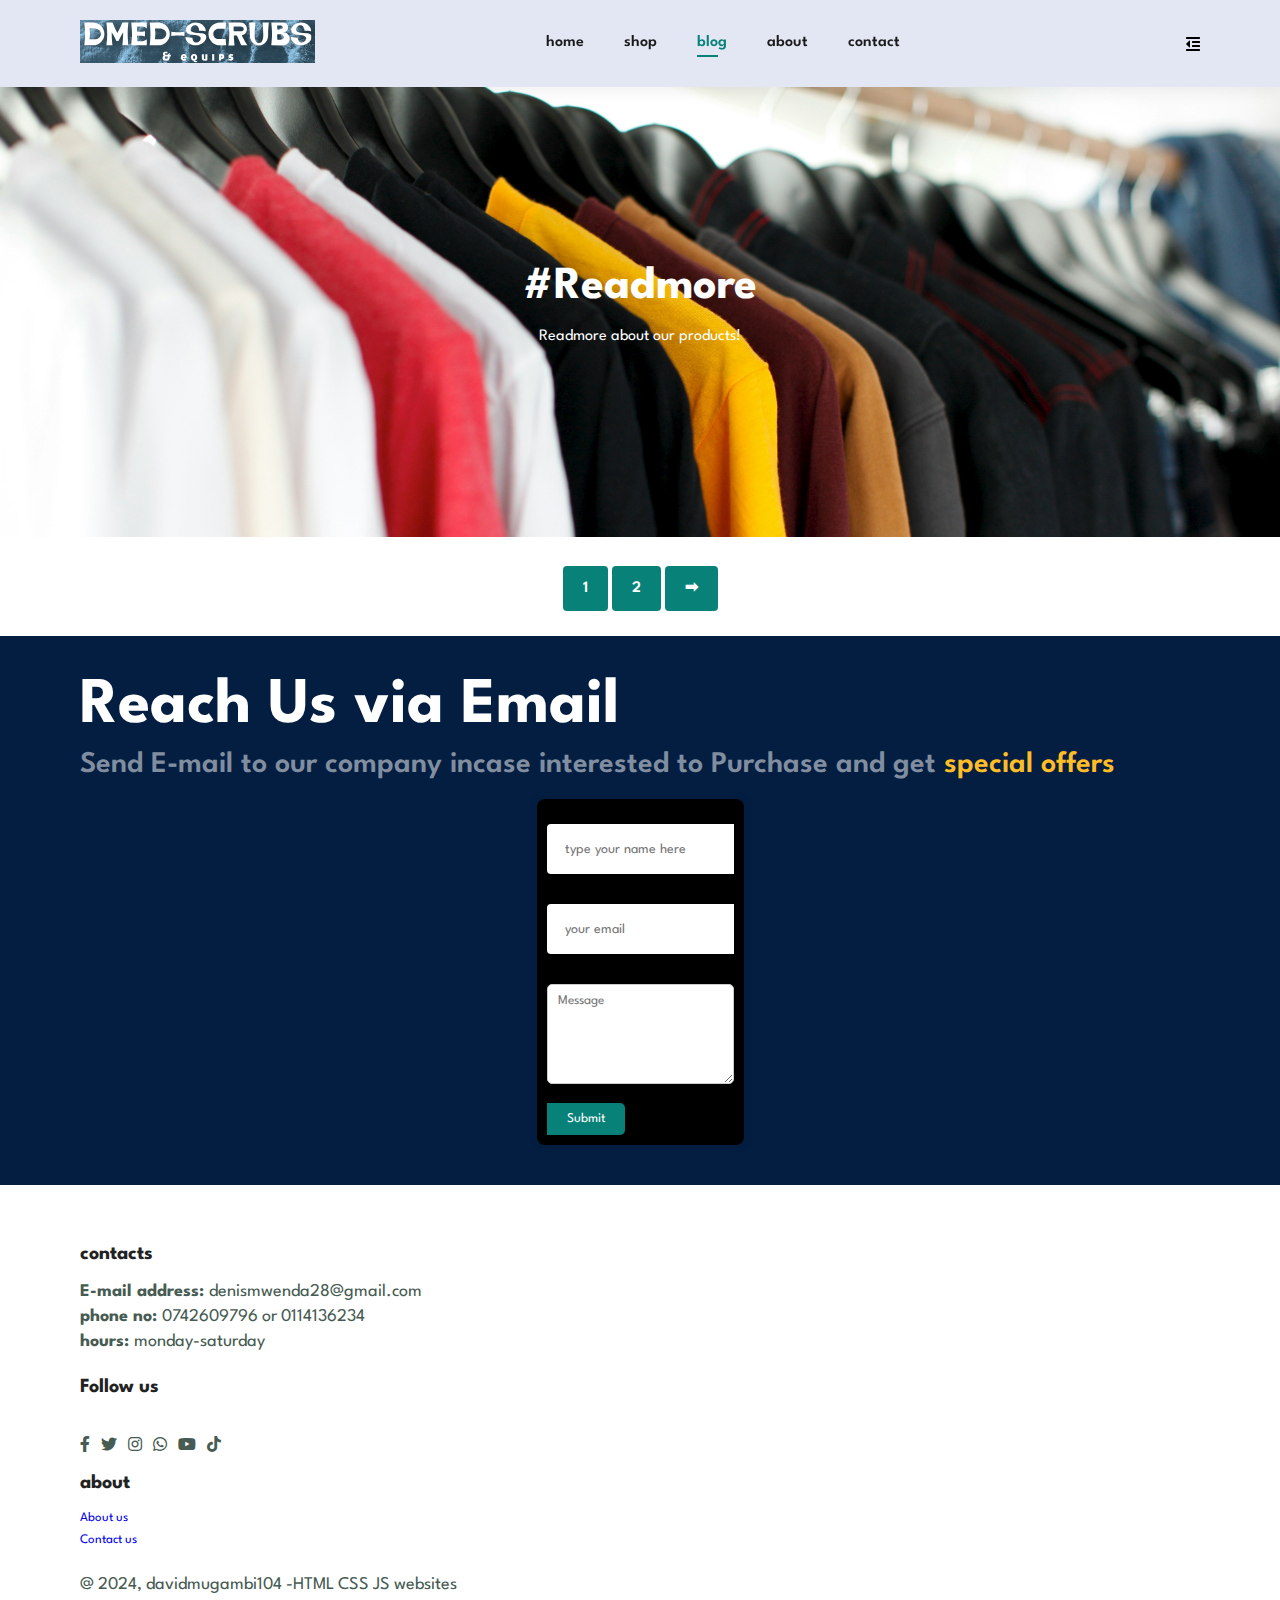
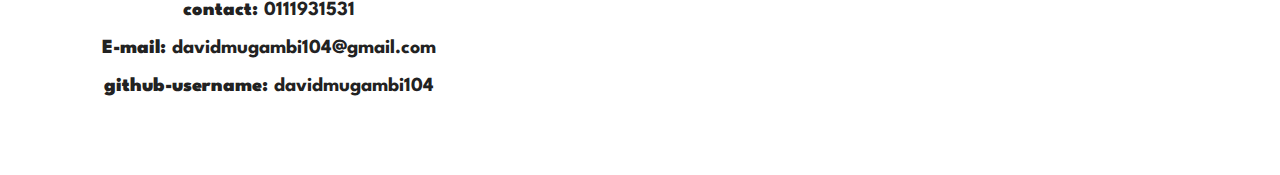
==== blog.html @ 66b5e8b1 "first commit" ====
<!DOCTYPE html>
<html lang="en">
<head>
    <meta charset="UTF-8">
    <meta name="viewport" content="width=device-width, initial-scale=1.0">
    <title>SCRUBS</title>
    <link rel="stylesheet" href="https://use.fontawesome.com/releases/v5.15.4/css/all.css" >
    <link rel="stylesheet" href="./style.css">
</head>
<body> 
    <section id="header">
    <a href="#"><img src="src/logo/background.png" class="logo" alt=""></a>
    
      
    <div>
       
        <ul id="navbar">
            <li><a href="index.html">home</a></li>
            <li><a  href="shop.html">shop</a></li>
            <li><a class="active" href="blog.html">blog</a></li>
            <li><a href="about.html">about</a></li>
            <li><a href="contact.html">contact</a></li>
            <li><a href="cart.html"><i class="far fa-shopping-bag"></i></a></li>
            <a href="#" id="close"><i class="far fa-window-close"></i></a>

        </ul>
    </div>
    <div id="mobile">
        <i id="bar" class="fas fa-outdent"></i>
    </div>
      
</section>
<section id="page-header" class="blog-header">
   
    <h2>#Readmore</h2>
   
    <p>Readmore about our products!</p>
    

</section>
<section></section>

<section id="pagination" class="section-p1">
    <a href="#">1</a>
    <a href="#">2</a>
    <a href="#">➡</a>

</section>


<section id="newsletter" class="section-p1">
    <div class="newstext">
        <h4>Reach Us via Email </h4>
    <p>Send E-mail to our company incase interested  to Purchase and get <span>special offers</span></p>
   </div class="form">
    <form  action="https://formspree.io/f/myyrlqpw" method="POST">
    <label for="name">Name:</label><br>
    <input type="text" id="name" placeholder="type your name here" name="name"><br>
    <label for="email">Email:</label><br>
    <input type="email" id="email" placeholder="your email" name="email"><br>
    <label for="message">Message:</label><br>
    <textarea id="message" placeholder="Message" name="message"></textarea><br>
    <button type="submit">Submit</button>
  </form>
  </div>
  
</section>
<footer class="section-p1">
    <div class="col">
        <img src="" alt="">
        <h4>contacts</h4>
        <p><strong>E-mail address: </strong>denismwenda28@gmail.com</p>
        <p><strong>phone no: </strong>0742609796 or 0114136234</p>
        <p><strong>hours: </strong>monday-saturday</p>
        <div class="follow">
            <h4>Follow us</h4>
            <div class="icon container">
                <i class="fab fa-facebook-f"></i>
                <i class="fab fa-twitter"></i>
                <i class="fab fa-instagram"></i>
                <i class="fab fa-whatsapp"></i>
                <i class="fab fa-youtube"></i>
                <i class="fab fa-tiktok"></i>
  
    </div>
            <div class="col">
                <h4>about</h4>
                <a href="#">About us</a>
                <a href="#">Contact us</a>


            </div>
            <div class="copyright">
                <p>@ 2024, davidmugambi104 -HTML CSS JS websites</p>
                <h4><strong>contact: </strong>0111931531</h4>
                <h4><strong>E-mail: </strong>davidmugambi104@gmail.com</h4>
                <h4><strong>github-username: </strong>davidmugambi104</h4>
   
            </div>
        </div>
    </div>

</footer>
  
    <script src="index.js"></script>
</body>
</html>
---- style.css ----
@import url('https://fonts.googleapis.com/css2?family=Spartan:wght@100;200;300;400;500;600;700;800;900&display=swap');
*{
    margin: 0;
    padding: 0;
    box-sizing: border-box;
    font-family: 'Spartan', sans-serif;
}

h1{
    font-size:50px;
    line-height:64px;
    color:#222
}

h2{
    font-size: 46px;
    line-height: 54px;
    color:#222
}

h4{
    font-size: 20px;
    color: #222;

}

h6{
    font-weight:700;
    font-size: 12px;

}
p{
    font-size: 16px;
    color:#465b52;
    margin:15px 0 20px 0;
}
.section-p1{
    padding:40px 80px;
}
.section-m1{
    margin: 40px 0;
}
button.normal{
    font-size: 14px;
    font-weight: 600;
    padding: 15px 30px;
    color: #000;
    background-color: #fff;
    border-radius: 4px;
    cursor: pointer;
    border: none;
    outline: none;
    transition:0.1s;
}
button.white{
    font-size: 13px;
    font-weight: 600;
    padding: 11px 18px;
    color: #fff;
    background-color: transparent;
    cursor: pointer;
    border: 1px solid #fff;
    outline: none;
    transition:0.2s;
}
#header{
    display:flex;
    align-items:center;
    justify-content: space-between;
    padding: 20px 80px;
    background: #e3e6f3;
    box-shadow: 0 5px 15px rgba(0,0,0,0.06);
    z-index:999;
    position: sticky;
    top:0;
    left:0;
}
#navbar{
    display: flex;
    align-content: center;
    justify-content: center;


}
#navbar li{
    list-style: none;
    padding:0 20px;
    position: relative;

}

#navbar li a{
    text-decoration: none;
    font: size 16px;
    font-weight: 600;
    color: #1a1a1a;
    transition: 0.3s ease;
}
#navbar li a:hover{
    color:#088178
}
#navbar li a:hover,
#navbar li a.active{
    color:#088178
}
#navbar li a.active::after,
#navbar li a:hover::after{
    content:"";
    width: 30%;
    height: 2px;
    background-color: #088178;
    position: absolute;
    bottom: -4px;
    left: 20px;

}
#mobile{
    display: flex;
    align-items: center;
}
#close{
    display:none;

}

#hero{
    background-image: url(src/background/background.png);
    height: 90vh;
    width: 60%;
    background-size: cover;
    background-position: top 0% right 0%;
    background-color: #222;
    padding: 0 80px;
    
    
}
#hero h4{
    padding-bottom:10px ;
}
#hero h1{
    color: #088178;
}
#hero button:hover{
    background-image:url(src/button-background/button.png);
    background-color: transparent;
    color:red;
    border: 0;
    padding: 14px 80px 14px 65px;
    background-repeat: no-repeat;
    cursor: pointer;
    font-weight: 700;
    font-size: 15px;

}#feature{
    display: flex;
    align-items: center;
    justify-content: space-between;
    flex-wrap:wrap;
}

#feature .fe-box{
    width: 180px;
    text-align: center;
    padding:25px 15px;
    box-shadow: 20px 20px 34px rgba(0,0,0,0.03);
    border: 1px solid #cce7d0;
    border-radius:4px;
    margin: 15px 0;
}
#feature .fe-box:hover{
    box-shadow: 10px 10px 54px rgba(0,0,0,0.03);
}
#product1{
    text-align: center;
}

#product1 .pro-container{
    display: flex;
    flex-wrap: wrap-reverse;
    justify-content: space-between;
    padding-top: 10px;
   

}

#product1 .pro{
   width:23%;
   min-width: 250px;
   padding: 10px 12px;
   border: 1px solid #cce7d0;
   border-radius: 25px;
   cursor:pointer;
   box-shadow: 20px 20px 30px rgba(0,0,0,0.02);
   margin: 15px 0;
   transition: 0.3s ease;
   position:relative;
}
#product1 .pro img{
    width: 100%;
    border-radius: 20px;

}
#product1 .pro:hover{
    box-shadow: 20px 20px 30px #000;
}
#product1 .pro .des{
    text-align: start;
    padding: 10px 0;

}
#product1 .pro .des span{
    color: #606063;
    font-size: 12px;
}
#product1 .pro .des h5{
    padding-top: 7px;
    color:#1a1a1a;
    font-size: 14px;

}
#product1 .pro .des i{
    font-size: 12px;
    color:rgb(243, 181, 25);
}
#product1 .pro .des h4{
    padding-top: 7px;
    font-size: 15px;
    font-weight: 700;
    color:#088178;
}

#product1 .pro .cart{
    position: absolute;
    width: 40px;
    height: 40px;
    border: 1px solid #cce7d0;
    bottom: 20px;
    right: 10px;
    line-height: 40px;
    border-radius: 50px;
    background-color: azure;
    color: #169999;
}
#banner{
    display: flex;
    flex-direction: column;
    justify-content: center;
    align-items: center;
    text-align: center;
    background-image: url(src/backgradeg/ba.png);
    width: 100%;
    height: 30vh;
    background-size: cover;
    background-position: center;
}
#banner h4{
    color: #fff;
    font-size: 16px;

}
#banner h2{
    color: #fff;
    font-size: 30px;
    padding: 10px 0;

}
#banner h2 span{
    color: #ef3636;

}
#banner button:hover{
    background-color: #088178;
    color: #fff;
}
#sm-banner{
    display:flex;
    justify-content: space-between;
    flex-wrap: wrap;
}
#sm-banner .banner-box{
    display: flex;
    flex-direction: column;
    justify-content: center;
    align-items: flex-start;
    background-image: url(src/Womens-The-Best-Seller-Kit-2_fd936eec-ec39-4910-87df-a61e91737eac.webp);
    min-width: 580px;
    height: 70vh;
    background-size: cover;
    background-position: center;
    padding:30px;
}
#sm-banner .banner-box2{
    background-image: url(src/new-arrivals/clothing-shop.jpg);
}
#sm-banner h4{
    color:#000;
    font-size: 20px;
    font-weight: 300;

}#sm-banner h2{
    color:#000;
    font-size: 28px;
    font-weight: 800;
}
#sm-banner span{
    color:#000;
    font-size: 14px;
    font-weight: 500;
    padding-bottom: 15px;
}
#sm-banner .banner-box:hover button{
    background-color: #088178;
    border:1px solid #000;

}
#banner3{
    display: flex;
    justify-content: space-between;
    flex-wrap: wrap;
    padding: 0 80px;
} 

#banner3 .banner-box{
    display: flex;
    flex-direction: column;
    justify-content: center;
    align-items: flex-start;
    background-image: url(src/pricing/61V6yWLLw8L.jpg);
    min-width: 30%;
    height: 30vh;
    background-size: cover;
    background-position: center;
    padding:20px;
    margin-bottom: 20px;

}

#banner3 .banner-box2{
    display: flex;
    flex-direction: column;
    justify-content: center;
    align-items: flex-start;
    background-image: url(src/infinity/Screenshot-38.png);
    min-width: 30%;
    height: 30vh;
    background-size: cover;
    background-position: center;
    padding:20px;
    margin-bottom: 20px;
}

#banner3 .banner-box3{
    display: flex;
    flex-direction: column;
    justify-content: center;
    align-items: flex-start;
    background-image: url(src/Professional-stethoscopes/Screenshot-31.png);
    min-width: 30%;
    height: 30vh;
    background-size: cover;
    background-position: center;
    padding:20px;
    margin-bottom: 20px;
}
#banner3 h2{
    color: #ef3636;
    font-weight: 900;
    font-size: 22px;

}

#banner3 h3{
    color:#ef3636;
    font-weight: 800;
    font-size: 15px;

}
#newsletter{
    display: flex;
    justify-content: space-between;
    flex-wrap: wrap;
    align-items: center;
    background-image: url();
    background-repeat: no-repeat;
    background-position: 20% 30%;
    background-color: #041e42;
}
#newsletter h4{
    font-size: 65px;
    font-weight: 700;
    color:#fff;

}
#newsletter p{
    font-size: 30px;
    font-weight: 600;
    color:#818ea0;
}
#newsletter p span{
    color:#ffbd27;
}

   /* Basic form styles */
form {
    max-width: 400px;
    margin: 0 auto;
    padding: 10px;
    background-color: #000;
    border-radius: 8px;
    box-shadow: 0 0 10px rgba(0, 0, 0, 0.1);
}

input[type="text"],
input[type="email"],
textarea {
    width: 100%;
    padding: 10px;
    margin-bottom: 15px;
    border: 1px solid #ccc;
    border-radius: 5px;
}

textarea {
    height: 100px;
}

button[type="submit"] {
    background-color: #4caf50;
    color: white;
    padding: 10px 20px;
    border: none;
    border-radius: 5px;
    cursor: pointer;
}

button[type="submit"]:hover {
    background-color: #45a049;
}

.error-message {
    color: #ff0000;
    font-size: 14px;
}



#newsletter input{
    height: 3.125rem;
    padding: 0 1.25em;
    font-size: 14px;
    width: 100%;
    border: 1px solid transparent;
    border-radius: 4px;
    outline: none;
    border-top-right-radius: 0;
    border-bottom-right-radius: 0;
}
#newsletter button{
    background-color: #088178;
    color: #fff;
    white-space: nowrap;
    border-top-left-radius: 0;
    border-bottom-left-radius: 0;
}
footer{
    display: flex;
    flex-wrap: wrap;
    justify-content: space-between;
}

footer .col{
    display: flex;
    flex-direction: column;
    align-items: flex-start;
    margin-bottom: 20px;
    margin-top: 20px;
  


}
footer .copyright{
    width:100%;
    text-align: center;
}
footer h4{
    font-size: 20px;
    padding-bottom: 20px;
}
footer p{
    font-size: 18px;
    margin: 0 0 8px 0;
    
}
footer a {
    font-size: 13px;
    text-decoration: #088178;
    margin-bottom: 10px;
}
footer .follow{
    margin-top: 20px;

}
footer .follow i{
    margin-top: 20px;
    padding-right: 7px;
    cursor:pointer;
    color: #465b52;
    @media (max-width:799px) {
        #navbar {
            display: flex;
            align-content: center;
            justify-content: center;
        }}
}

#page-header {
    background-image: url(src/parker-burchfield-tvG4WvjgsEY-unsplash.jpg);
    width:100%;
    height: 50vh;
    background-size:cover;
   display: flex;
   justify-content: center;
   text-align: center;
   flex-direction: column;
   padding: 14px;
}
#page-header h2,
#page-header p{
    color:#fff
}

#pagination{
    text-align: center;

}
#pagination a{
    text-decoration: none;
    background-color: #088178;
    padding: 15px 20px;
    border-radius:4px;
    color:#fff;
    font-weight: 600;
}
#pagination a i{
    font-size: 16px;
    font-weight: 600;
}
#prodetails {
    display: flex;
    margin-top: 20px;
    
    
}
.single-pro-image {
    width: 15%;
    margin-right:0px;
    
}

#small-img-group{
    width: 10%;
    justify-content: space-between;
    margin-top: 400px;
    display: flex;
    width:500px;
    

    
}
.small-img-col{
   flex-basis: 24%;
   cursor: pointer;
   margin-right: 15px;

   
}

#prodetails .single-pro-details{
    width:35%;
    padding-top: 0%;
    
}
#prodetails .single-pro-details h4{
    padding: 30px 0 20px 0;
  }

#prodetails .single-pro-details h2{
   font-size: 26px;
  }
#prodetails .single-pro-details select{
    display:block;
    padding: 5px 10px;
    margin-bottom: 10px;
}
#prodetails .single-pro-details input{
    width: 50px;
    height: 47px;
    padding-left: 10px;
    font-size: 16px;
    margin-right: 10px;
}
#prodetails .single-pro-details input:focus{
    outline: none;
}
#prodetails .single-pro-details button{
    background-color: #088178;
    color: #fff;
}
#prodetails .single-pro-details span{
    line-height: 25px;
}
#page-header .blog-header{
 background-image: url(src/background/images.jpeg);
 width:100%;
 height: 50vh;
background-size:cover;
 display: flex;
justify-content: center;
text-align: center;
flex-direction: column;
padding: 14px;

    }
    @media (max-width:799px) {
        .section-p1{
           padding: 40px 40px;
       
        }
        
           
           #navbar {
               display: flex;
               align-items: flex-start;
               justify-content: flex-start;
               flex-direction: column;
               position: fixed;
               top:0;
               right:-300px;
               height: 100vh;
               width:300px;
               background-color: #e3e6f3;
               box-shadow:0 40px 60px rgba(0, 0, 0, 0.1);
               padding:80px 0 0 10px;
               transition:0.4s;
       
           }
           #navbar.active{
               right: 0px;
           }
           #navbar li{
              margin-bottom: 25px;
               
           };
           #mobile{
               display: flex;
               align-items: center;
           }
       
           #mobile i{
               color:#1a1a1a;
               font-size: 24px;
               padding-left:20px;
           }
           #close{
               display:initial;
               position: absolute;
               top: 30px;
               left: 30px;
               color:#000;
               font-size: 24px;
           }
           #hero {
               
               height: 70vh;
               padding: 0 80px;
               background-position: top 30% right 30%;
           }
           #feature {
               
               justify-content: center;
              
           }
           #feature .fe-box { 
               margin:15px 15px
           }
           #product1 .pro-container{
               justify-content: center;
             
              
           
           }
       
       }
       @media (max-width: 477px){
        .section-p1{
           padding:20px;
   
        }
        #header {
           padding: 10px 30px;
        }
        h1{
           font-size: 38px;
        }
        h2{
           font-size: 32px;
        }
        #hero{
           padding:0 20px;
           background-position: 55%;
        }
        #feature{
           justify-content: space-between;
   
        }
        #feature .fe-box {
           width: 155px;
           margin: 0 0 15px 0;
   
        }
        #product1 .pro {
           width: 100%;
        }
        #banner {
           height: 40vh;
        }
        #sm-banner .banner-box{
           height: 40vh;
        }
        #sm-banner .banner-box2{
           margin-top: 20px;
        }
        #banner3{
           padding: 0 20px;
        }
        #banner3 .banner-box {
           width:100%;
        }
        #newsletter {
           padding: 40px 20px;
        }
        #newsletter .form {
           width: 100%;
        }
        footer .copyright {
           text-align: start;
        }
   
        /*single-product*/
        #prodetails {
           display: flex;
           flex-direction: column;
       }
       #prodetails .single-pro-image {
           width: 50%;
           margin-right: 0px;
       }
       #prodetails .single-pro-details {
           width: 100%;
           
       }
    }
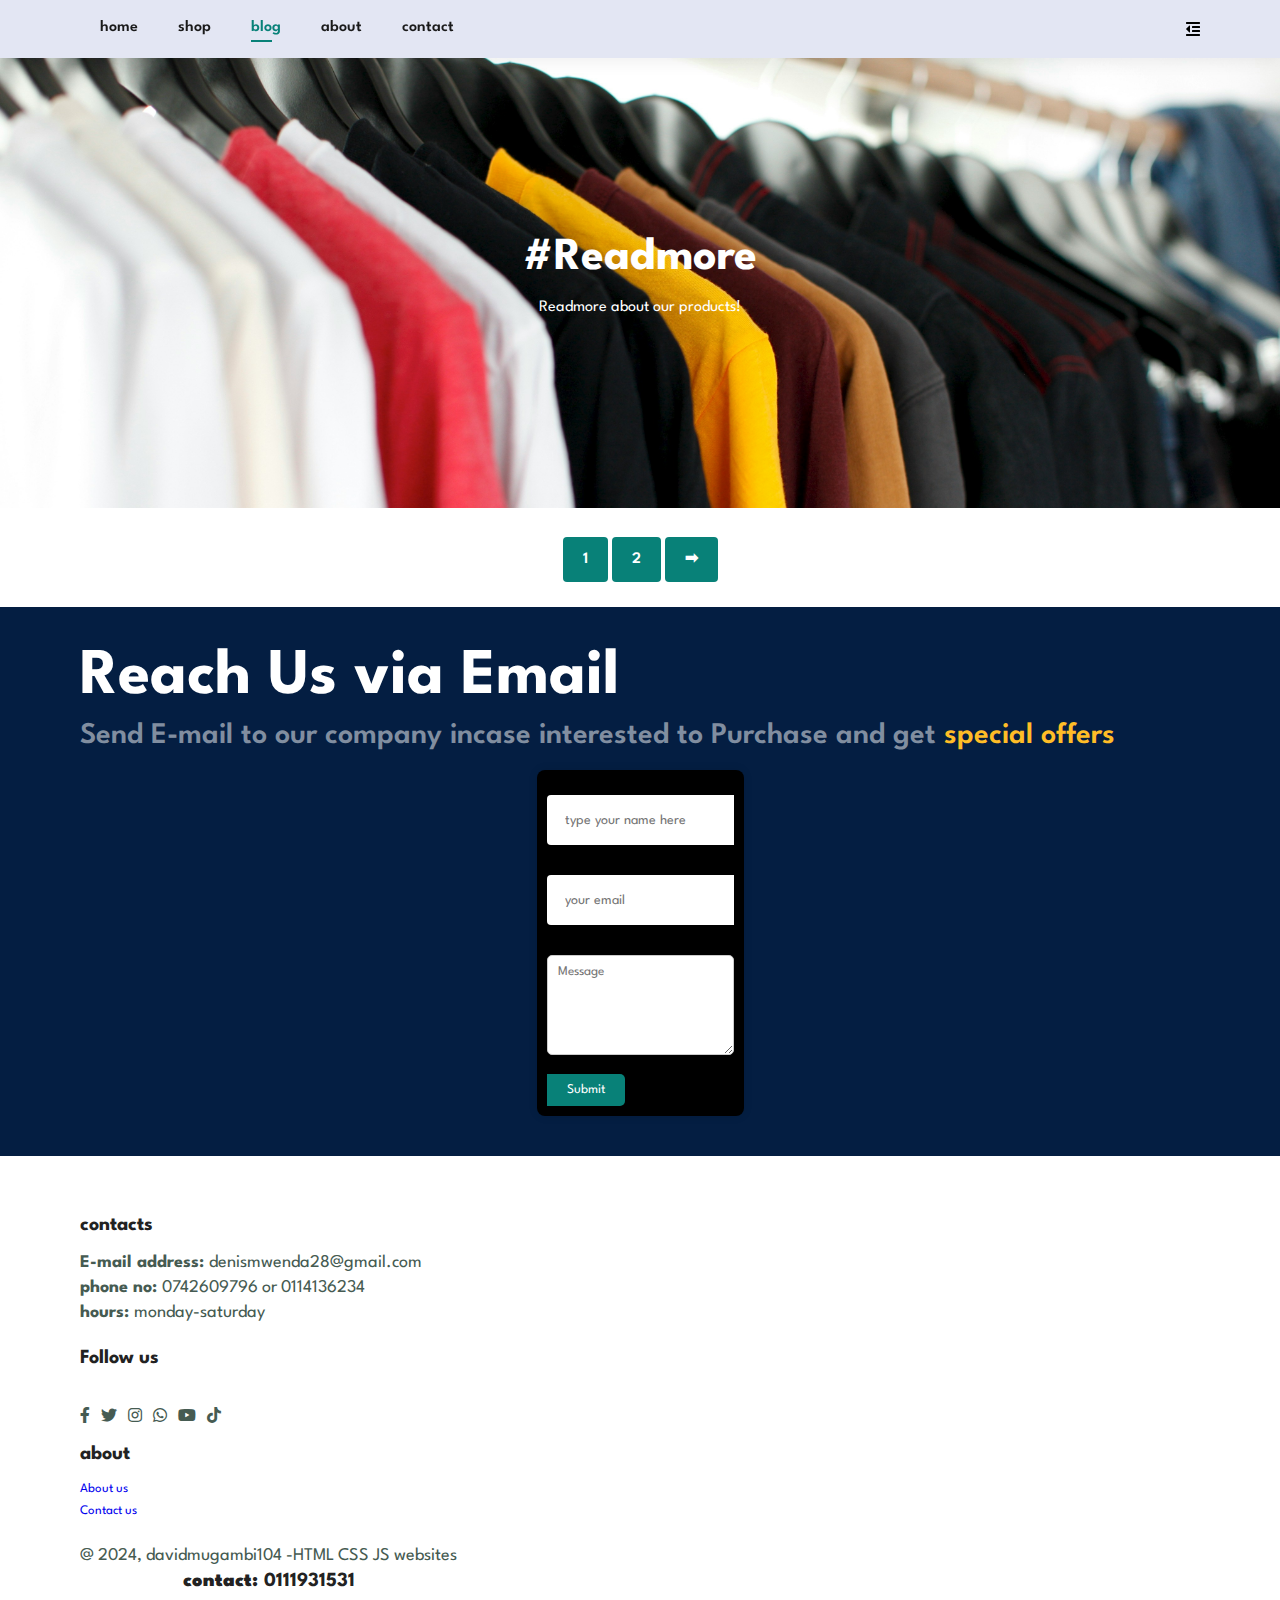
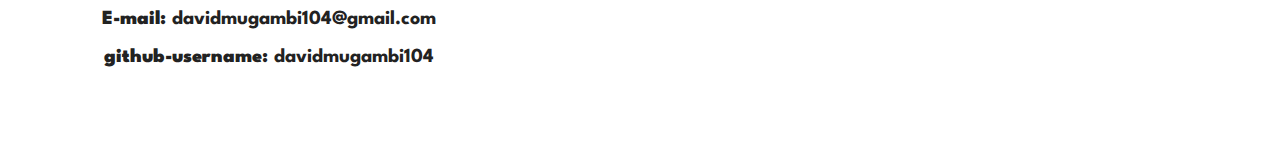
==== commit a6d6d9d9: "added about-page" ====
--- a/blog.html
+++ b/blog.html
@@ -9,7 +9,7 @@
 </head>
 <body> 
     <section id="header">
-    <a href="#"><img src="src/logo/background.png" class="logo" alt=""></a>
+    
     
       
     <div>
--- a/style.css
+++ b/style.css
@@ -760,5 +760,4 @@
            
        }
     }
-
-
+   